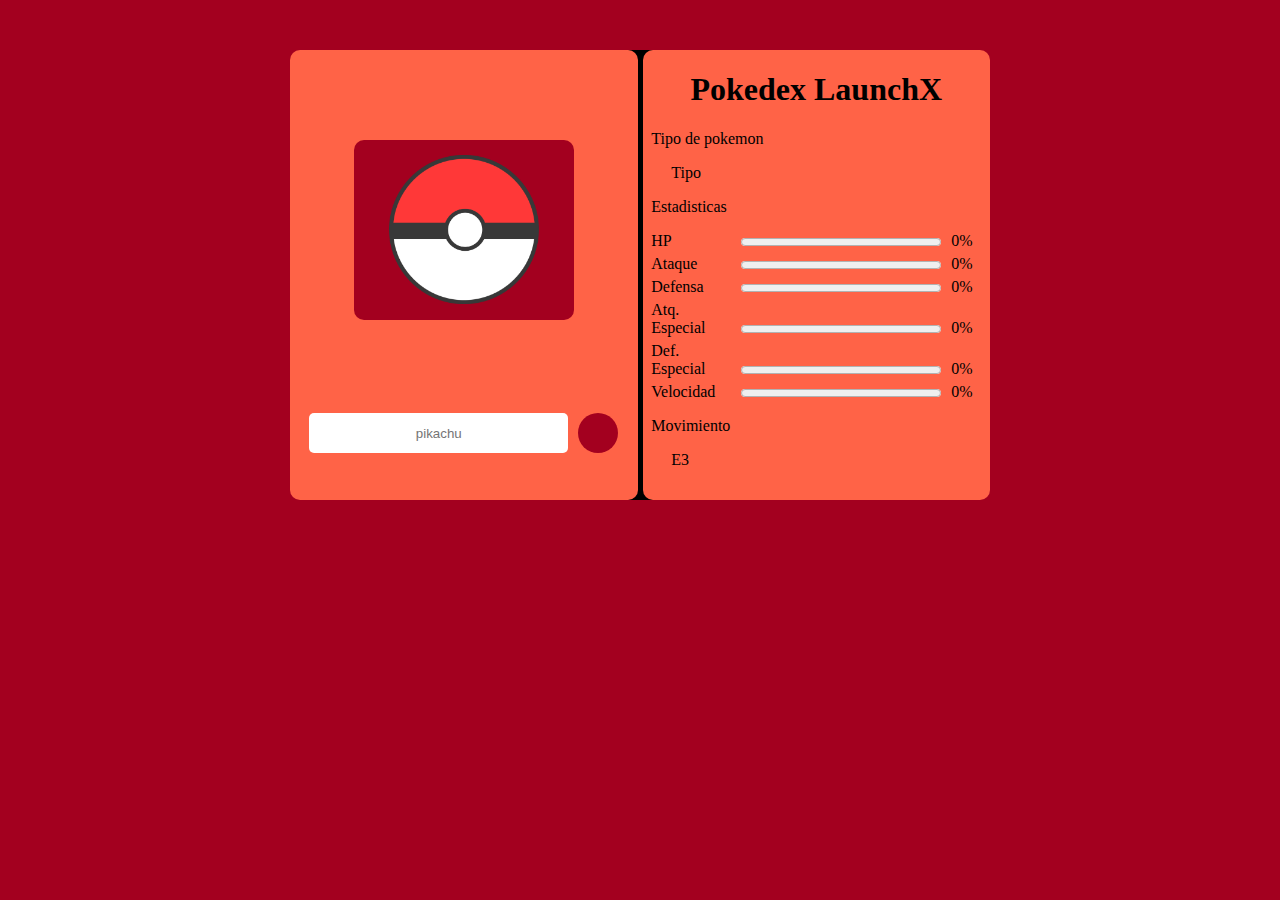
==== pokedexL.html @ 0b045d49 "V1" ====
<!DOCTYPE html>
<html lang="en">
<head>
    <meta charset="UTF-8">
    <meta http-equiv="X-UA-Compatible" content="IE=edge">
    <meta name="viewport" content="width=device-width, initial-scale=1.0">
    <link rel="stylesheet" href="css\style.css" type="text/css">
    <title>Pokedex LaunchX</title>  
</head>

<body>

    <div class="contenedor">
        <div class="media-page">
            <div class="actions">
                
            </div>
            <div class="media">
                <div class="frame">
                    <img src="img\pokeball.png" alt="pokeball" id="pokeImg" width="150px">
                </div>
            </div>

            <div class="search-form">
                <input type="text" placeholder="pikachu" id="pokeName" name="pokeName">
                <button onclick="fetchPokemon()"></button>
            </div>
        </div>
        <div class="details-page">
            <div class="title">
                <h1>Pokedex LaunchX</h1>
            </div>
            <div class="stats">
                <form action="">
                    <div class="form-estadisticas">
                        <p>Tipo de pokemon</p><label class="tpokemon" id="tpokemon">Tipo</label>
                        <p>Estadisticas</p>
                        <div class="estadisticas">
                            <div class="item">
                                <label class="item-titulo">HP</label>
                                <progress id="sp0" max="200" value="0"></progress>
                                <label id="s0" class="item-score">0%</label>
                            </div>
                            <div class="item">
                                <label class="item-titulo">Ataque</label>
                                <progress id="sp1" max="200" value="0"></progress>
                                <label id="s1" class="item-score">0%</label>
                            </div>
                            <div class="item">
                                <label class="item-titulo">Defensa</label>
                                <progress id="sp2" max="200" value="0"></progress>
                                <label id="s2" class="item-score">0%</label>
                            </div>
                            <div class="item">
                                <label class="item-titulo">Atq. Especial</label>
                                <progress id="sp3" max="200" value="0"></progress>
                                <label id="s3" class="item-score">0%</label>
                            </div>
                            <div class="item">
                                <label class="item-titulo">Def. Especial</label>
                                <progress id="sp4" max="200" value="0"></progress>
                                <label id="s4" class="item-score">0%</label>
                            </div>
                            <div class="item">
                                <label class="item-titulo">Velocidad</label>
                                <progress id="sp5" max="200" value="0"></progress>
                                <label id="s5" class="item-score">0%</label>
                            </div>
                        </div>
                        
                        <p>Movimiento</p><label class="movs" id="movs" for="">E3</label>
                    </div>
                </form>
            </div>

        </div>
    </div>
</body>

<footer>
    <script src="js\pokedexL.js"></script>
</footer>
</html>
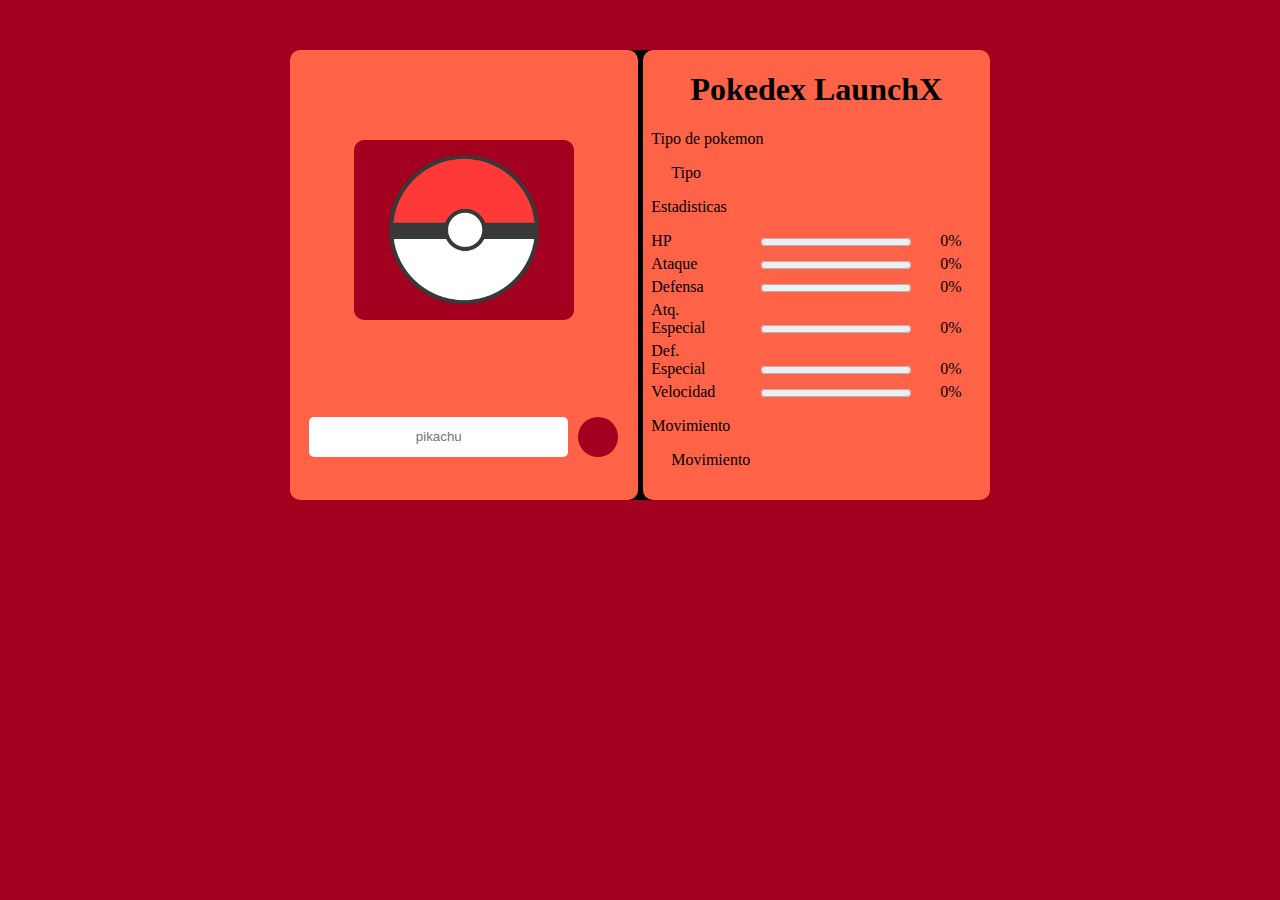
==== commit 2f437c39: "V2" ====
--- a/pokedexL.html
+++ b/pokedexL.html
@@ -68,7 +68,7 @@
                             </div>
                         </div>
                         
-                        <p>Movimiento</p><label class="movs" id="movs" for="">E3</label>
+                        <p>Movimiento</p><label class="movs" id="movs" for="">Movimiento</label>
                     </div>
                 </form>
             </div>
